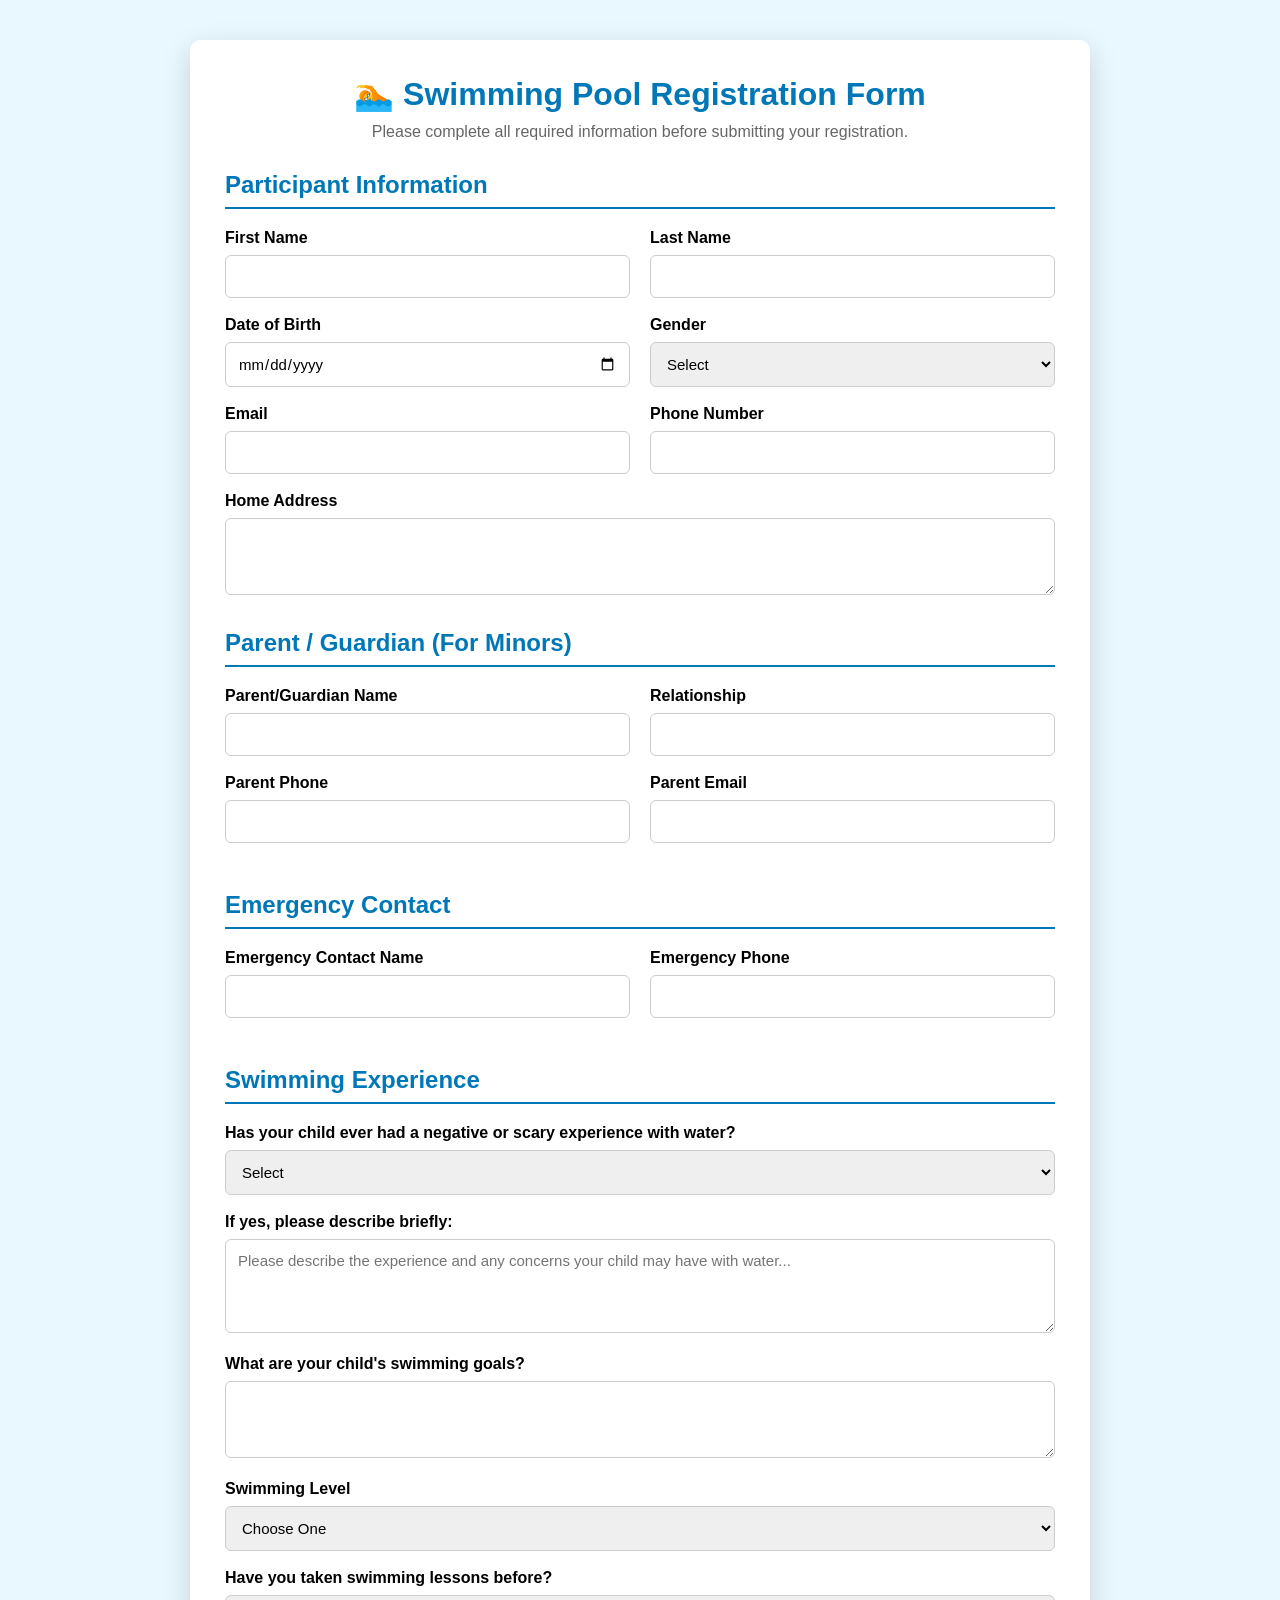
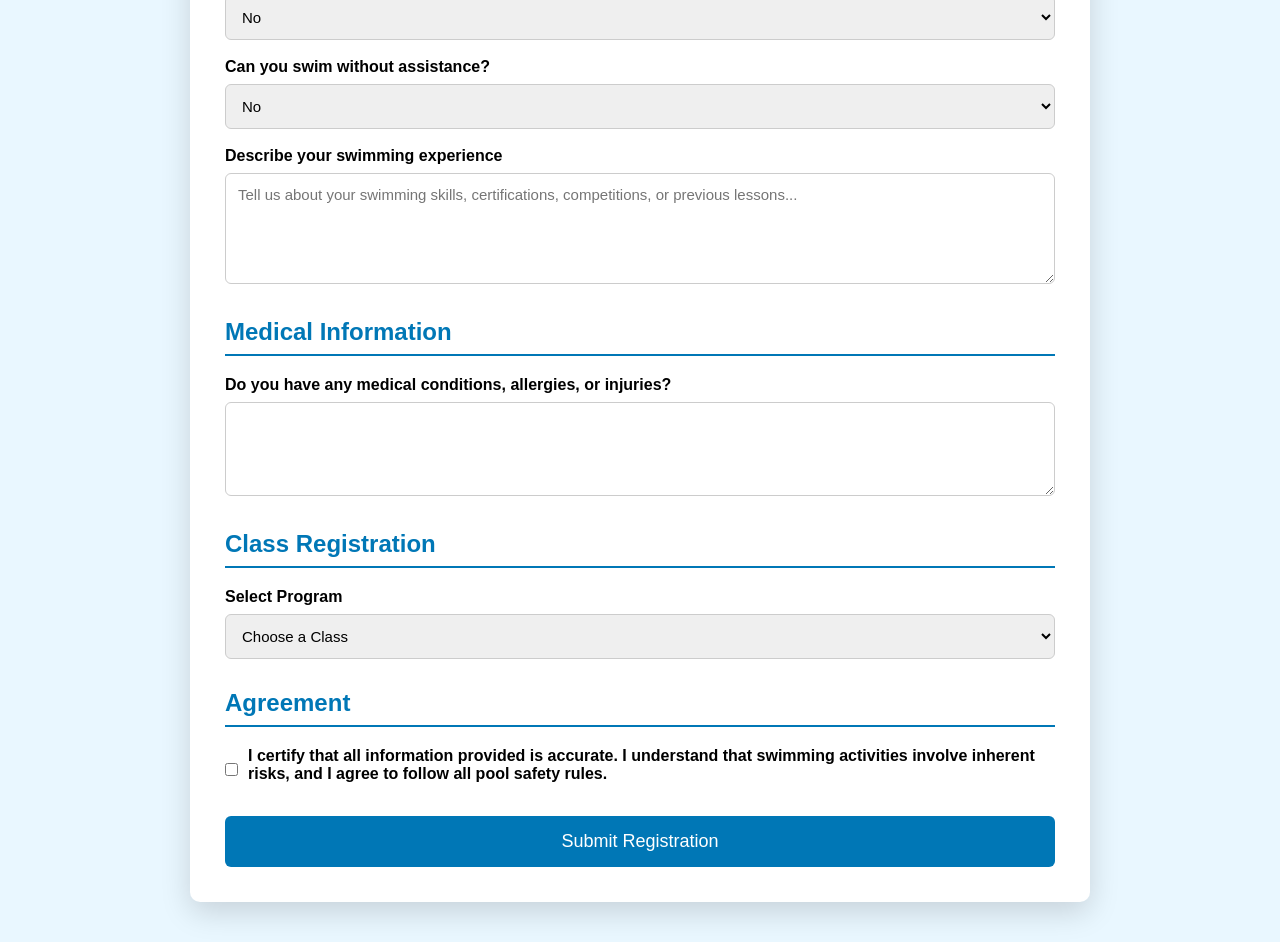
==== index.html @ bd70cf9a "Add Resend debug logging" ====
<!doctype html>
<html lang="en">
  <head>
    <meta charset="UTF-8" />
    <meta name="viewport" content="width=device-width, initial-scale=1.0" />
    <title>Swimming Pool Registration Form</title>

    <style>
      * {
        margin: 0;
        padding: 0;
        box-sizing: border-box;
        font-family: Arial, Helvetica, sans-serif;
      }

      body {
        background: #e9f7ff;
        padding: 40px;
      }

      .container {
        max-width: 900px;
        margin: auto;
        background: white;
        padding: 35px;
        border-radius: 10px;
        box-shadow: 0 10px 30px rgba(0, 0, 0, 0.15);
      }

      h1 {
        color: #0077b6;
        text-align: center;
        margin-bottom: 10px;
      }

      .subtitle {
        text-align: center;
        color: #666;
        margin-bottom: 30px;
      }

      .section {
        margin-top: 30px;
      }

      .section h2 {
        color: #0077b6;
        border-bottom: 2px solid #0077b6;
        padding-bottom: 8px;
        margin-bottom: 20px;
      }

      .form-group {
        margin-bottom: 18px;
      }

      label {
        display: block;
        font-weight: bold;
        margin-bottom: 8px;
      }

      input,
      select,
      textarea {
        width: 100%;
        padding: 12px;
        border: 1px solid #ccc;
        border-radius: 6px;
        font-size: 15px;
      }

      textarea {
        resize: vertical;
      }

      .row {
        display: grid;
        grid-template-columns: 1fr 1fr;
        gap: 20px;
      }

      .checkbox-group {
        display: flex;
        align-items: center;
        gap: 10px;
      }

      .checkbox-group input {
        width: auto;
      }

      button {
        margin-top: 25px;
        width: 100%;
        padding: 15px;
        background: #0077b6;
        color: white;
        border: none;
        border-radius: 6px;
        font-size: 18px;
        cursor: pointer;
      }

      button:hover {
        background: #005f8f;
      }

      @media (max-width: 700px) {
        .row {
          grid-template-columns: 1fr;
        }
      }
    </style>
  </head>
  <body>
    <div class="container">
      <h1>🏊 Swimming Pool Registration Form</h1>

      <p class="subtitle">
        Please complete all required information before submitting your
        registration.
      </p>

      <form action="/register" method="POST">
        <div class="section">
          <h2>Participant Information</h2>

          <div class="row">
            <div class="form-group">
              <label>First Name</label>
              <input type="text" name="first_name" required />
            </div>

            <div class="form-group">
              <label>Last Name</label>
              <input type="text" name="last_name" required />
            </div>
          </div>

          <div class="row">
            <div class="form-group">
              <label>Date of Birth</label>
              <input type="date" name="date_of_birth" required />
            </div>

            <div class="form-group">
              <label>Gender</label>

              <select name="gender" required>
                <option value="">Select</option>
                <option>Male</option>
                <option>Female</option>
                <option>Prefer not to say</option>
              </select>
            </div>
          </div>

          <div class="row">
            <div class="form-group">
              <label>Email</label>
              <input type="email" name="email" required />
            </div>

            <div class="form-group">
              <label>Phone Number</label>
              <input type="tel" name="phone_number" required />
            </div>
          </div>

          <div class="form-group">
            <label>Home Address</label>
            <textarea rows="3" name="home_address"></textarea>
          </div>
        </div>

        <div class="section">
          <h2>Parent / Guardian (For Minors)</h2>

          <div class="row">
            <div class="form-group">
              <label>Parent/Guardian Name</label>
              <input type="text" name="parent_guardian" />
            </div>

            <div class="form-group">
              <label>Relationship</label>
              <input type="text" name="relationship" />
            </div>
          </div>

          <div class="row">
            <div class="form-group">
              <label>Parent Phone</label>
              <input type="tel" name="parent_phone" />
            </div>

            <div class="form-group">
              <label>Parent Email</label>
              <input type="email" name="parent_email" required />
            </div>
          </div>
        </div>

        <div class="section">
          <h2>Emergency Contact</h2>

          <div class="row">
            <div class="form-group">
              <label>Emergency Contact Name</label>
              <input type="text" name="emergency_contact_name" required />
            </div>

            <div class="form-group">
              <label>Emergency Phone</label>
              <input type="tel" name="rmergency_phone" required />
            </div>
          </div>
        </div>

        <div class="section">
          <h2>Swimming Experience</h2>

          <div class="form-group">
            <label>
              Has your child ever had a negative or scary experience with water?
            </label>

            <select id="waterExperience" name="waterExperience">
              <option value="">Select</option>
              <option value="No">No</option>
              <option value="Yes">Yes</option>
            </select>
          </div>

          <div class="form-group">
            <label> If yes, please describe briefly: </label>

            <textarea
              rows="4"
              name="describe_briefly"
              placeholder="Please describe the experience and any concerns your child may have with water..."
            ></textarea>
          </div>

          <div class="form-group">
            <label> What are your child's swimming goals? </label>

            <textarea
              rows="3"
              name="swimming_goals"
              placeholder="Example: learn water safety, overcome fear, improve swimming skills..."
            >
            </textarea>
          </div>

          <div class="form-group">
            <label>Swimming Level</label>

            <select name="swimming_level" required>
              <option value="">Choose One</option>

              <option>Never Swam Before</option>

              <option>Beginner</option>

              <option>Intermediate</option>

              <option>Advanced</option>

              <option>Competitive Swimmer</option>
            </select>
          </div>

          <div class="form-group">
            <label>Have you taken swimming lessons before?</label>

            <select name="swimming_lessons_before">
              <option>No</option>

              <option>Yes</option>
            </select>
          </div>

          <div class="form-group">
            <label>Can you swim without assistance?</label>

            <select name="swim_without_assistance">
              <option>No</option>

              <option>Yes</option>
            </select>
          </div>

          <div class="form-group">
            <label>Describe your swimming experience</label>

            <textarea
              rows="5"
              name="swimming_experience"
              placeholder="Tell us about your swimming skills, certifications, competitions, or previous lessons..."
            ></textarea>
          </div>
        </div>

        <div class="section">
          <h2>Medical Information</h2>

          <div class="form-group">
            <label
              >Do you have any medical conditions, allergies, or
              injuries?</label
            >

            <textarea name="medical_conditions_allergies" rows="4"></textarea>
          </div>
        </div>

        <div class="section">
          <h2>Class Registration</h2>

          <div class="form-group">
            <label>Select Program</label>

            <select name="class_registration" required>
              <option value="">Choose a Class</option>

              <option>Kids Beginner Class</option>

              <option>Kids Intermediate Class</option>

              <option>Kids Advanced Class</option>

              <option>Adult Beginner Class</option>

              <option>Adult Fitness Swimming</option>

              <option>Private Lessons</option>
            </select>
          </div>
        </div>

        <div class="section">
          <h2>Agreement</h2>

          <div class="checkbox-group">
            <input name="agreement" type="checkbox" required />

            <label>
              I certify that all information provided is accurate. I understand
              that swimming activities involve inherent risks, and I agree to
              follow all pool safety rules.
            </label>
          </div>
        </div>

        <button type="submit">Submit Registration</button>
      </form>
    </div>
  </body>
</html>
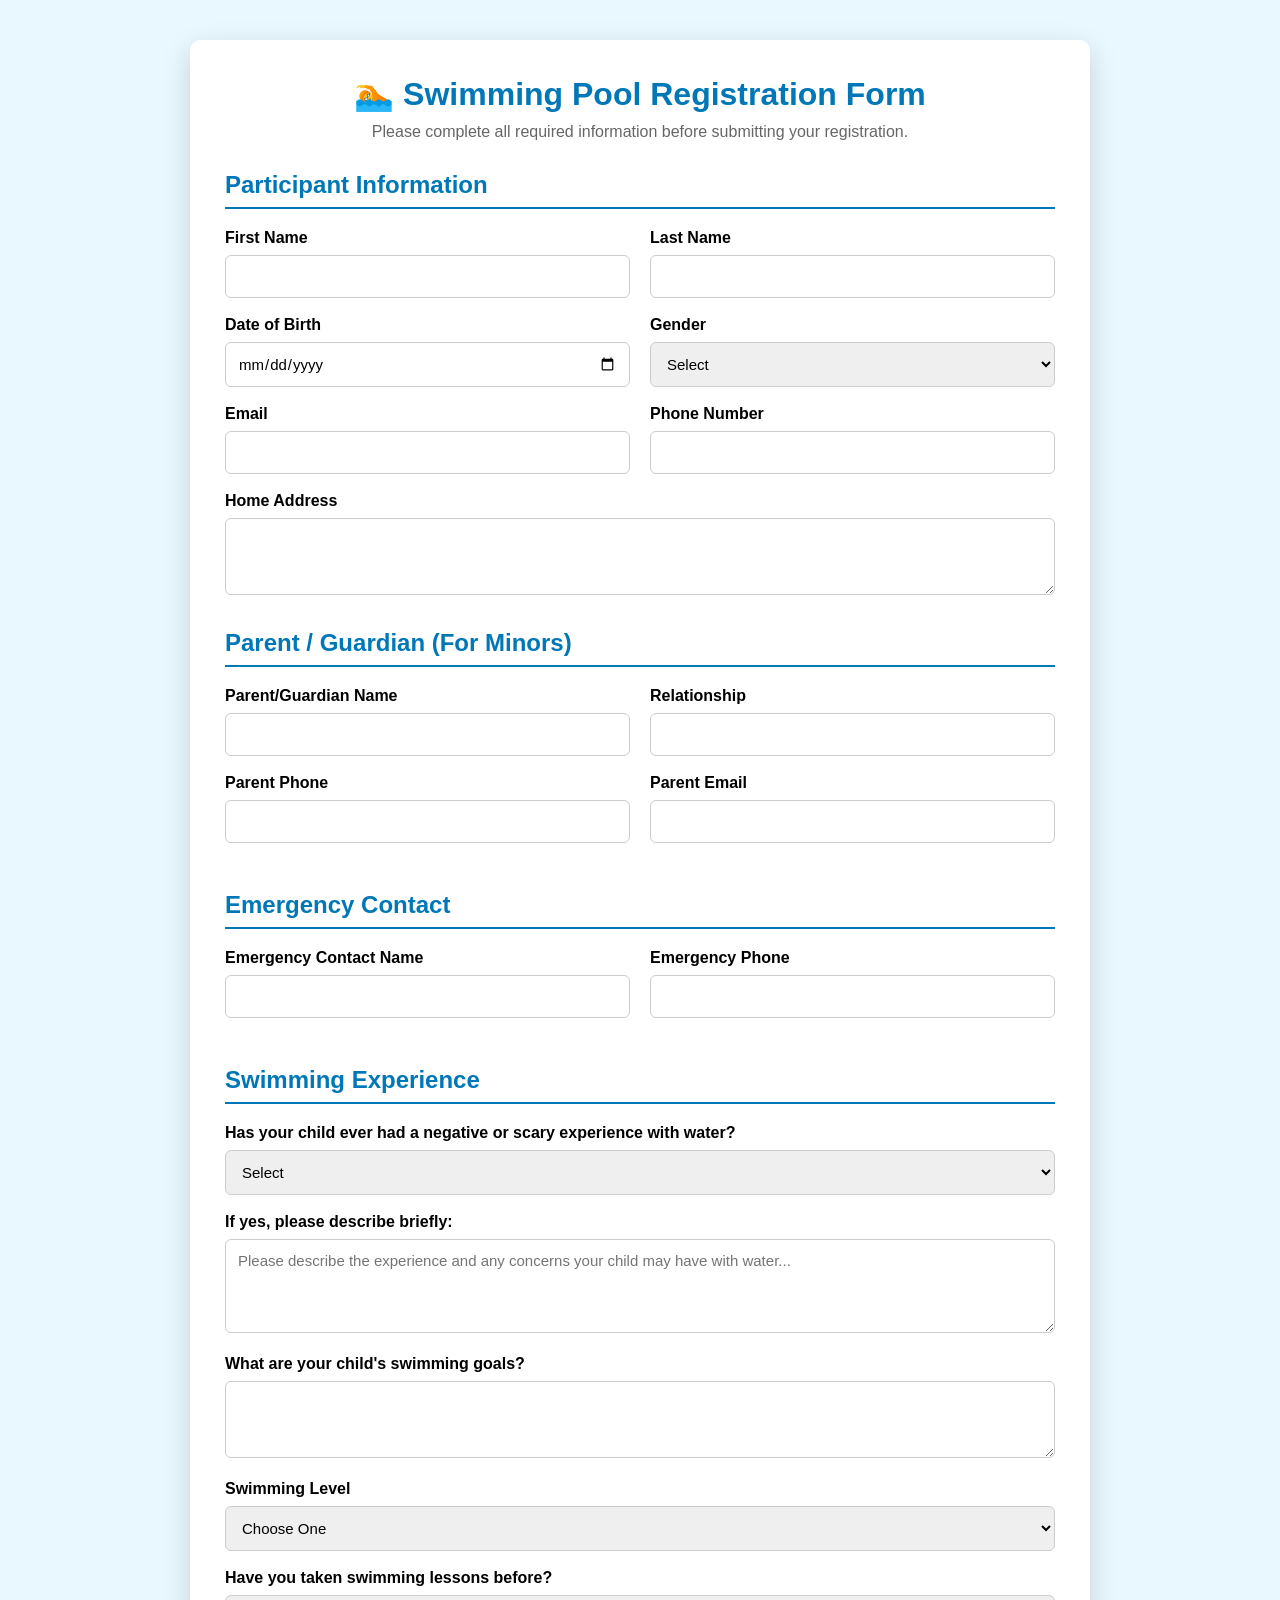
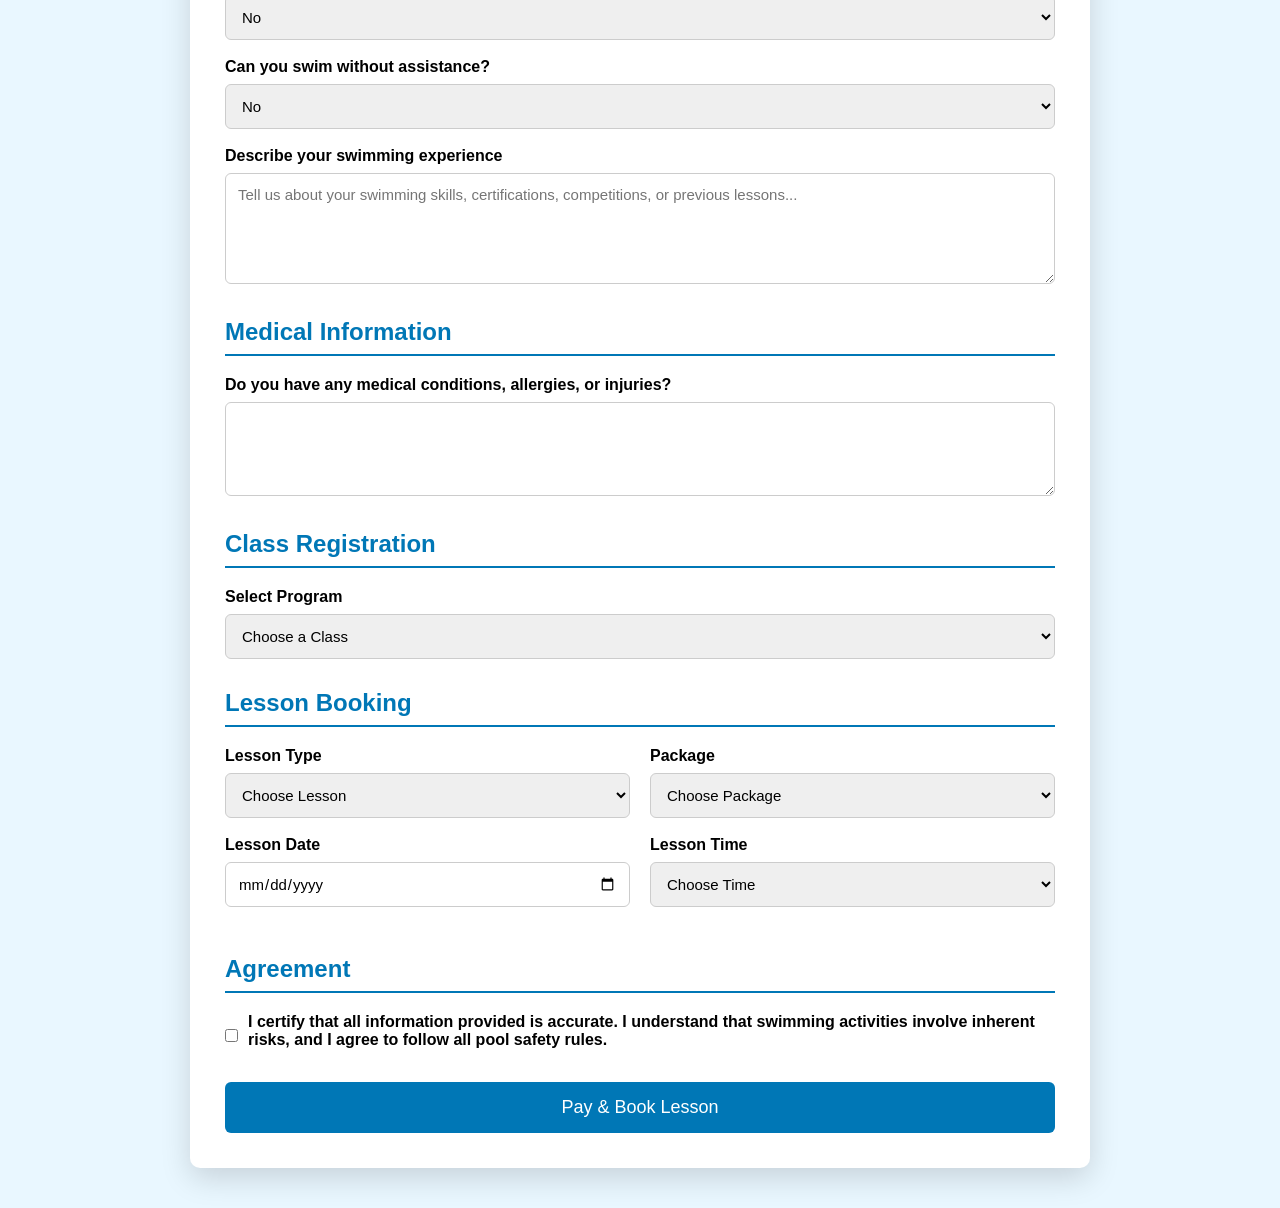
==== commit 2d476ad5: "Add pic" ====
--- a/index.html
+++ b/index.html
@@ -122,7 +122,7 @@
         registration.
       </p>
 
-      <form action="/register" method="POST">
+      <form id="bookingForm">
         <div class="section">
           <h2>Participant Information</h2>
 
@@ -339,6 +339,71 @@
             </select>
           </div>
         </div>
+        <div class="section">
+          <h2>Lesson Booking</h2>
+
+          <div class="row">
+            <div class="form-group">
+              <label>Lesson Type</label>
+
+              <select id="lesson_type" required>
+                <option value="">Choose Lesson</option>
+
+                <option value="Private Lesson">Private Lesson</option>
+
+                <option value="Semi-Private Lesson">Semi-Private Lesson</option>
+
+                <option value="Group Lesson">Group Lesson</option>
+              </select>
+            </div>
+
+            <div class="form-group">
+              <label>Package</label>
+
+              <select id="package" required>
+                <option value="">Choose Package</option>
+
+                <option value="Single Lesson">Single Lesson</option>
+
+                <option value="4 Lessons Package">4 Lessons Package</option>
+
+                <option value="8 Lessons Package">8 Lessons Package</option>
+
+                <option value="Monthly Program">Monthly Program</option>
+              </select>
+            </div>
+          </div>
+
+          <div class="row">
+            <div class="form-group">
+              <label>Lesson Date</label>
+
+              <input type="date" id="lesson_date" required />
+            </div>
+
+            <div class="form-group">
+              <label>Lesson Time</label>
+
+              <select id="lesson_time" required>
+                <option value="">Choose Time</option>
+
+                <option value="09:00">9:00 AM</option>
+
+                <option value="10:00">10:00 AM</option>
+
+                <option value="11:00">11:00 AM</option>
+
+                <option value="12:00">12:00 PM</option>
+
+                <option value="13:00">1:00 PM</option>
+
+                <option value="14:00">2:00 PM</option>
+
+                <option value="15:00">3:00 PM</option>
+              </select>
+            </div>
+          </div>
+        </div>
 
         <div class="section">
           <h2>Agreement</h2>
@@ -353,9 +418,9 @@
             </label>
           </div>
         </div>
-
-        <button type="submit">Submit Registration</button>
+        <button type="button" id="bookLessonBtn">Pay & Book Lesson</button>
       </form>
     </div>
+    <script src="/static/script.js"></script>
   </body>
 </html>
